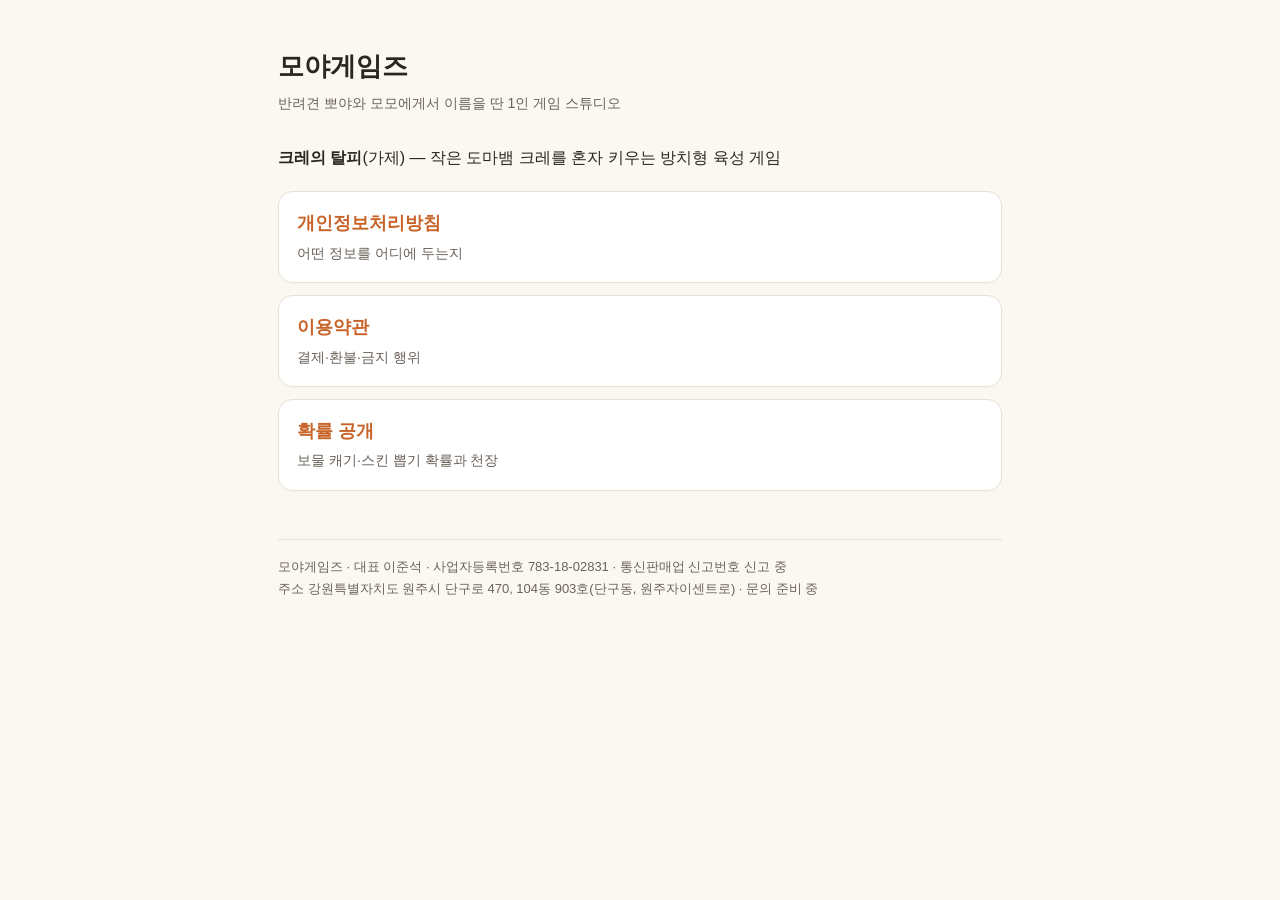
==== index.html @ 9a06773b "모야게임즈 웹페이지: 개인정보처리방침·이용약관·확률 공개" ====
<!doctype html><html lang="ko"><head><meta charset="utf-8"><meta name="viewport" content="width=device-width,initial-scale=1"><title>모야게임즈</title><link rel="stylesheet" href="style.css"></head><body><div class="wrap">
<h1>모야게임즈</h1><div class="meta">반려견 뽀야와 모모에게서 이름을 딴 1인 게임 스튜디오</div>
<p><b>크레의 탈피</b>(가제) — 작은 도마뱀 크레를 혼자 키우는 방치형 육성 게임</p>
<div class="cards">
<a href="privacy.html"><b>개인정보처리방침</b><span>어떤 정보를 어디에 두는지</span></a>
<a href="terms.html"><b>이용약관</b><span>결제·환불·금지 행위</span></a>
<a href="odds.html"><b>확률 공개</b><span>보물 캐기·스킨 뽑기 확률과 천장</span></a>
</div>
<footer>모야게임즈 · 대표 이준석 · 사업자등록번호 783-18-02831 · 통신판매업 신고번호 <span data-fill="mail-order">신고 중</span><br>주소 강원특별자치도 원주시 단구로 470, 104동 903호(단구동, 원주자이센트로) · 문의 <span data-fill="email">준비 중</span></footer>
</div></body></html>
---- style.css ----
:root{--bg:#fbf8f2;--card:#fff;--ink:#2b2622;--sub:#6b625a;--line:#e8e0d4;--accent:#c8642a;--accent-soft:#fbe9dc}
@media (prefers-color-scheme:dark){:root{--bg:#1c1a18;--card:#262320;--ink:#efe9e1;--sub:#b3a99d;--line:#3a352f;--accent:#f0935a;--accent-soft:#3a2a20}}
*{box-sizing:border-box}
body{margin:0;background:var(--bg);color:var(--ink);font:16px/1.7 -apple-system,"Apple SD Gothic Neo","Malgun Gothic","Noto Sans KR",sans-serif;word-break:keep-all;overflow-wrap:anywhere}
.wrap{max-width:760px;margin:0 auto;padding:32px 18px 64px}
header a{color:var(--sub);text-decoration:none;font-size:14px}
h1{font-size:26px;margin:12px 0 4px}
.meta{color:var(--sub);font-size:14px;margin-bottom:28px}
h2{font-size:18px;margin:32px 0 8px;padding-top:8px;border-top:1px solid var(--line)}
p,li{margin:6px 0}
table{width:100%;border-collapse:collapse;font-size:15px;margin:10px 0}
.tw{overflow-x:auto}
th,td{border:1px solid var(--line);padding:7px 9px;text-align:left;vertical-align:top}
th{background:var(--accent-soft)}
.note{background:var(--accent-soft);border-radius:10px;padding:12px 14px;font-size:15px}
.cards{display:grid;gap:12px;margin-top:20px}
.cards a{display:block;background:var(--card);border:1px solid var(--line);border-radius:14px;padding:16px 18px;color:var(--ink);text-decoration:none}
.cards a b{display:block;font-size:18px;color:var(--accent)}
.cards a span{color:var(--sub);font-size:14px}
footer{margin-top:48px;padding-top:16px;border-top:1px solid var(--line);color:var(--sub);font-size:13px}
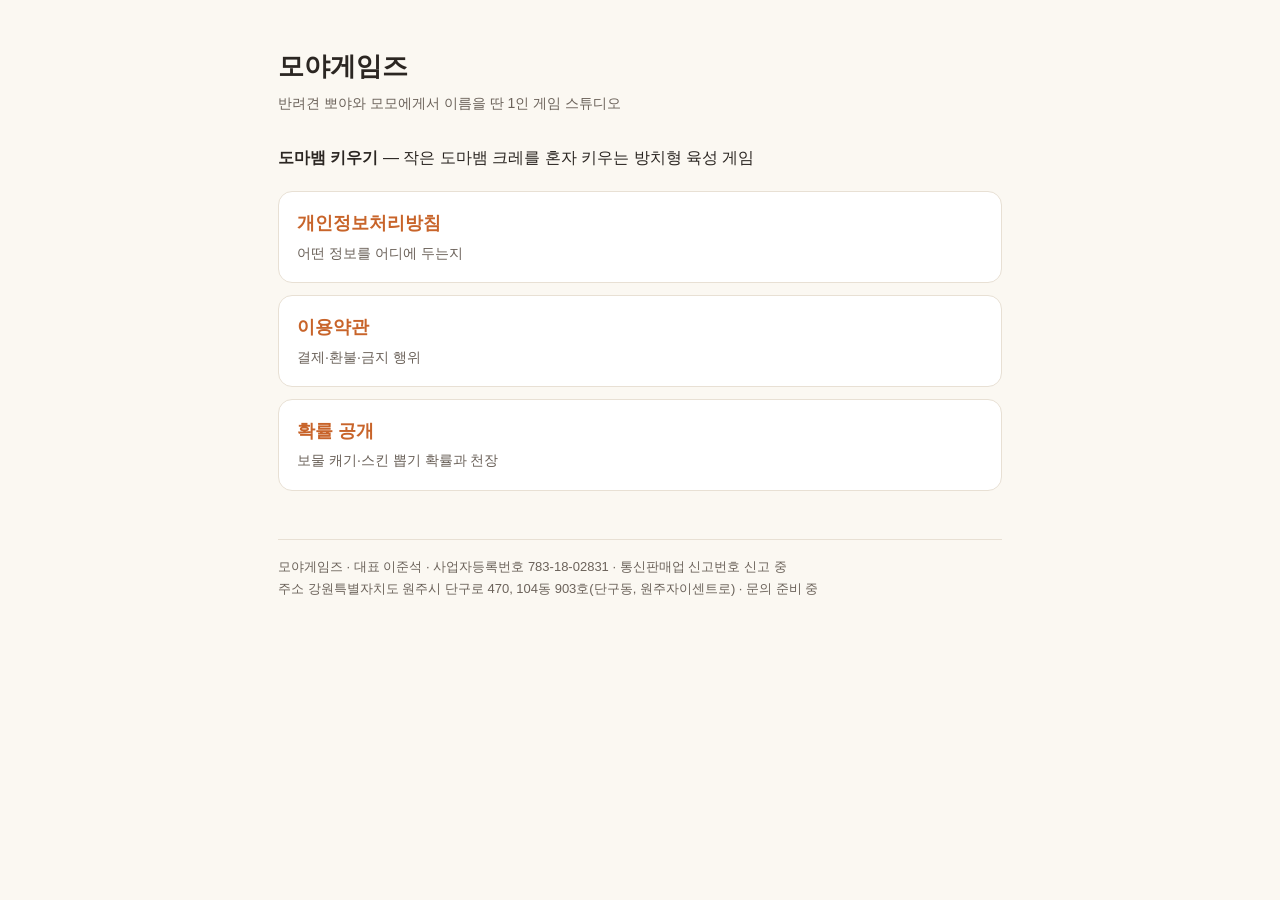
==== commit cffd2369: "게임 이름: 도마뱀 키우기" ====
--- a/index.html
+++ b/index.html
@@ -1,6 +1,6 @@
 <!doctype html><html lang="ko"><head><meta charset="utf-8"><meta name="viewport" content="width=device-width,initial-scale=1"><title>모야게임즈</title><link rel="stylesheet" href="style.css"></head><body><div class="wrap">
 <h1>모야게임즈</h1><div class="meta">반려견 뽀야와 모모에게서 이름을 딴 1인 게임 스튜디오</div>
-<p><b>크레의 탈피</b>(가제) — 작은 도마뱀 크레를 혼자 키우는 방치형 육성 게임</p>
+<p><b>도마뱀 키우기</b> — 작은 도마뱀 크레를 혼자 키우는 방치형 육성 게임</p>
 <div class="cards">
 <a href="privacy.html"><b>개인정보처리방침</b><span>어떤 정보를 어디에 두는지</span></a>
 <a href="terms.html"><b>이용약관</b><span>결제·환불·금지 행위</span></a>
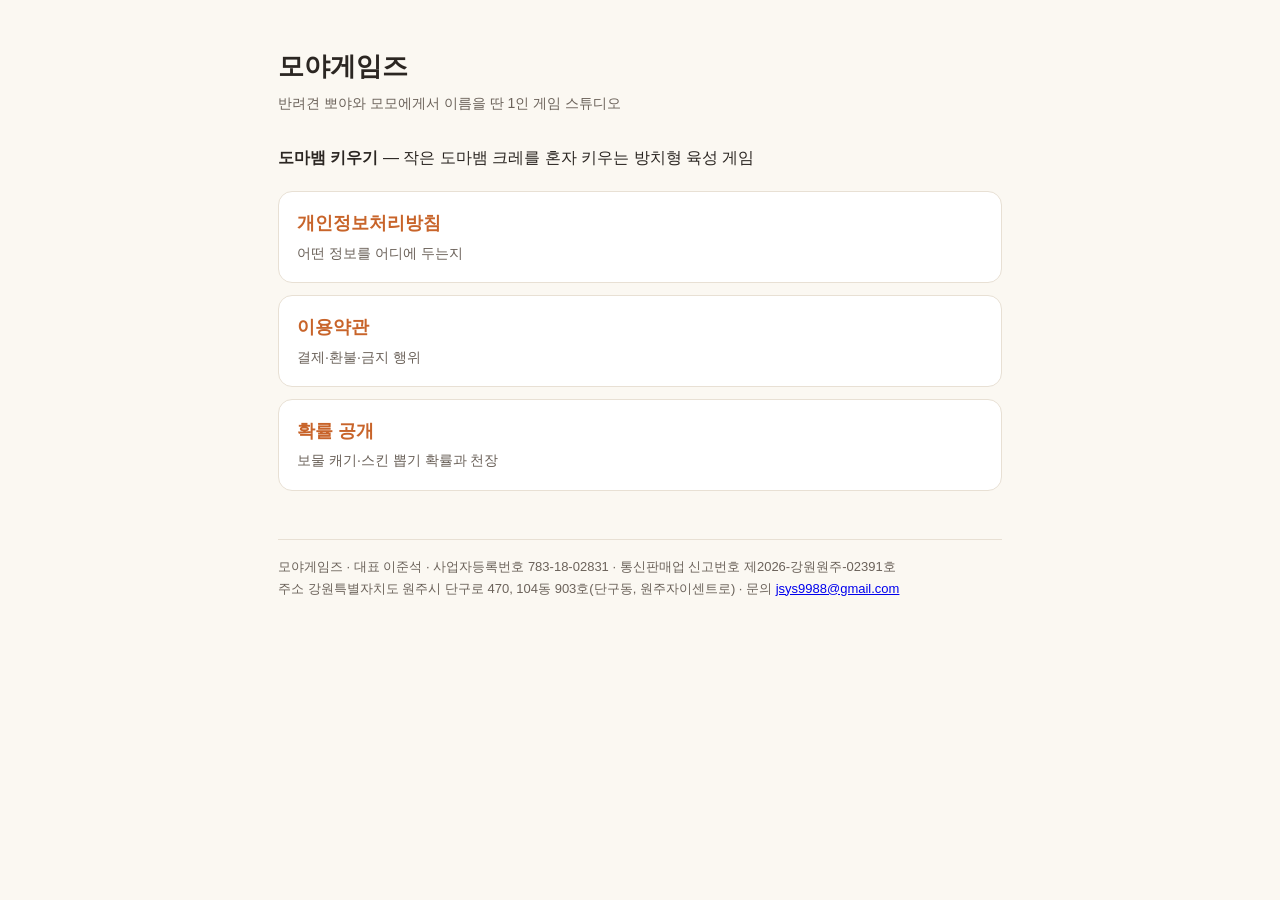
==== commit 414ed1d8: "문의 메일·통신판매업 신고번호 입력 Co-Authored-By: Claude Opus 5.5 <noreply@anthropic.com>" ====
--- a/index.html
+++ b/index.html
@@ -1,4 +1,4 @@
-<!doctype html><html lang="ko"><head><meta charset="utf-8"><meta name="viewport" content="width=device-width,initial-scale=1"><title>모야게임즈</title><link rel="stylesheet" href="style.css"></head><body><div class="wrap">
+<!doctype html><html lang="ko"><head><meta charset="utf-8"><meta name="google-site-verification" content="Da1EJWuXLWIjRR1wBcCzRaeaA8RQcVc21yIk1gLDfbk" /><meta name="viewport" content="width=device-width,initial-scale=1"><title>모야게임즈</title><link rel="stylesheet" href="style.css"></head><body><div class="wrap">
 <h1>모야게임즈</h1><div class="meta">반려견 뽀야와 모모에게서 이름을 딴 1인 게임 스튜디오</div>
 <p><b>도마뱀 키우기</b> — 작은 도마뱀 크레를 혼자 키우는 방치형 육성 게임</p>
 <div class="cards">
@@ -6,5 +6,5 @@
 <a href="terms.html"><b>이용약관</b><span>결제·환불·금지 행위</span></a>
 <a href="odds.html"><b>확률 공개</b><span>보물 캐기·스킨 뽑기 확률과 천장</span></a>
 </div>
-<footer>모야게임즈 · 대표 이준석 · 사업자등록번호 783-18-02831 · 통신판매업 신고번호 <span data-fill="mail-order">신고 중</span><br>주소 강원특별자치도 원주시 단구로 470, 104동 903호(단구동, 원주자이센트로) · 문의 <span data-fill="email">준비 중</span></footer>
+<footer>모야게임즈 · 대표 이준석 · 사업자등록번호 783-18-02831 · 통신판매업 신고번호 <span data-fill="mail-order">제2026-강원원주-02391호</span><br>주소 강원특별자치도 원주시 단구로 470, 104동 903호(단구동, 원주자이센트로) · 문의 <span data-fill="email"><a href="mailto:jsys9988@gmail.com">jsys9988@gmail.com</a></span></footer>
 </div></body></html>
